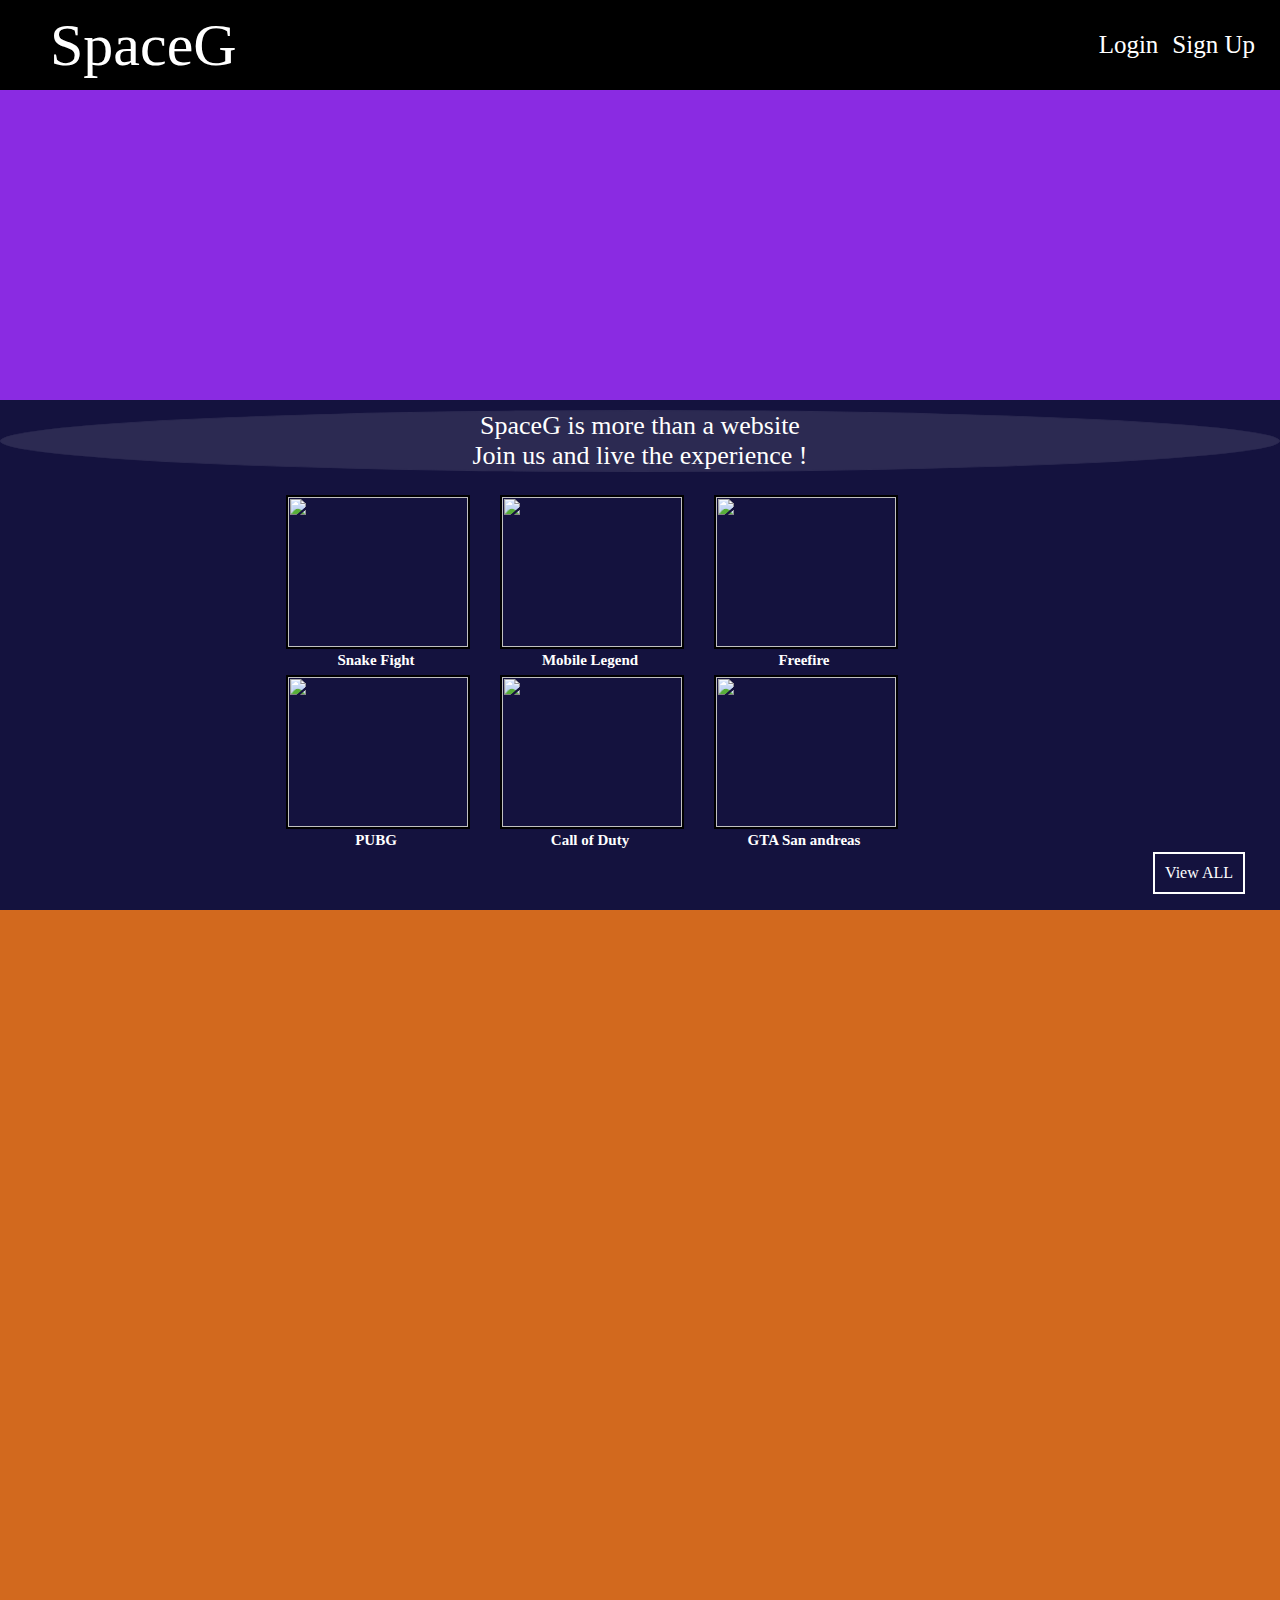
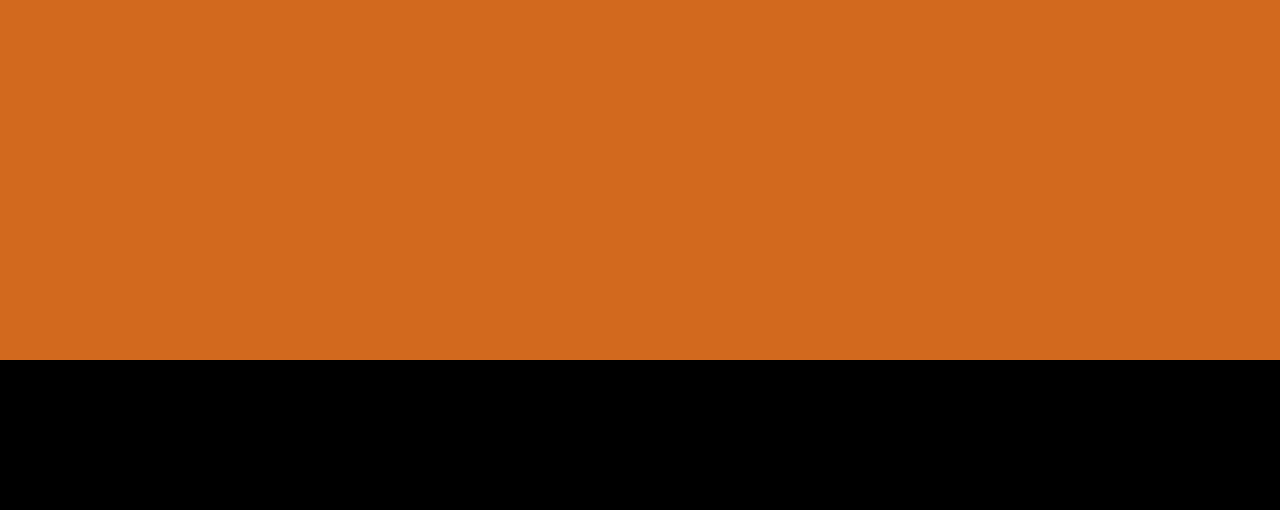
==== index.html @ 586d2398 "basics of index page" ====
<!DOCTYPE html>

<html>
    <head>
        <title>SpaceG</title>
        <link rel="stylesheet" href="css/style.css" >
    </head>

    <body>
        <header>
            <nav>
                <div id="logo">
                    SpaceG
                </div>
                <ul>
                    <li>Login</li>
                    <li>Sign Up</li>
                </ul>
            </nav>

        </header>
        <section class="games">
            <div id="slogan">
                <p>
                    SpaceG is more than a website<br>
                    Join us and live the experience !
                </p>
            </div>

            <div class="GameGrid">

                <div class="game">
                    <img src="" height="150px" width="180px">
                    <h4>Snake Fight</h4>
                </div>
                <div class="game">
                    <img src="" height="150px" width="180px">
                    <h4>Mobile Legend</h4>
                </div>
                <div class="game">
                    <img src="" height="150px" width="180px">
                    <h4>Freefire</h4>
                </div>
                <div class="game">
                    <img src="" height="150px" width="180px">
                    <h4>PUBG</h4>
                </div>
                <div class="game">
                    <img src="" height="150px" width="180px">
                    <h4>Call of Duty</h4>
                </div>
                <div class="game">
                    <img src="" height="150px" width="180px">
                    <h4>GTA San andreas</h4>
                </div>

            </div>
            <div id="viewall">
                View ALL
            </div>

        </section>
        
        <section class="advantages">

        </section>
        <section class="whyus">

        </section>
        <section class="contactus">

        </section>
        <footer>

        </footer>
    </body>
</html>
---- css/style.css ----
body{
    margin: 0;
}
header{
    height:400px;
    background-color: blueviolet;
}
nav{
    height: 90px;
    width: 100%;
    background-color:black ;
    color: white;
    display: flex;
    justify-content: space-between;
    align-items: center;

}
nav ul{
    margin: 0 20px;
}
nav ul li{
    display: inline-block;
    padding: 5px;
    font-size: 25px;
}
#logo{
   font-size: 60px;
   margin: 10px 50px;
   padding: 0px;
   color: white;
}
section{
    height: 350px;
    background-color:chocolate;
    
}

.games{
    height: 500px;
    background-color: #14123E;
    color: white;
    padding-top:10px ;
    
    
}
#slogan{
    border:solid #2C2A52 1px;
    border-radius: 50%;
    text-align: center;
    background-color: #2C2A52;
    height: 50px;
    padding-bottom:10px;
    
}
#slogan p{
    font-size: 26px;
    display: inline;

}

.GameGrid{
  
   width: 800px;
   margin-left: 20%;
   margin-top:20px;
   
   
}
.game{
    height: 180px;
    width: 180px;
    align-content: center;
    
    text-align: center;
    display: inline-block;
    margin-left: 30px;

}
.game h4{
    display: inline;
    align-content: center;
    font-size:15px;
}

.game img{
    border:black 2px solid;
}
#viewall{
    float: right;
    padding:10px;
    margin-right: 35px;
    border:white 2px solid;

}
footer{
    height: 150px;
    background-color: black;
}
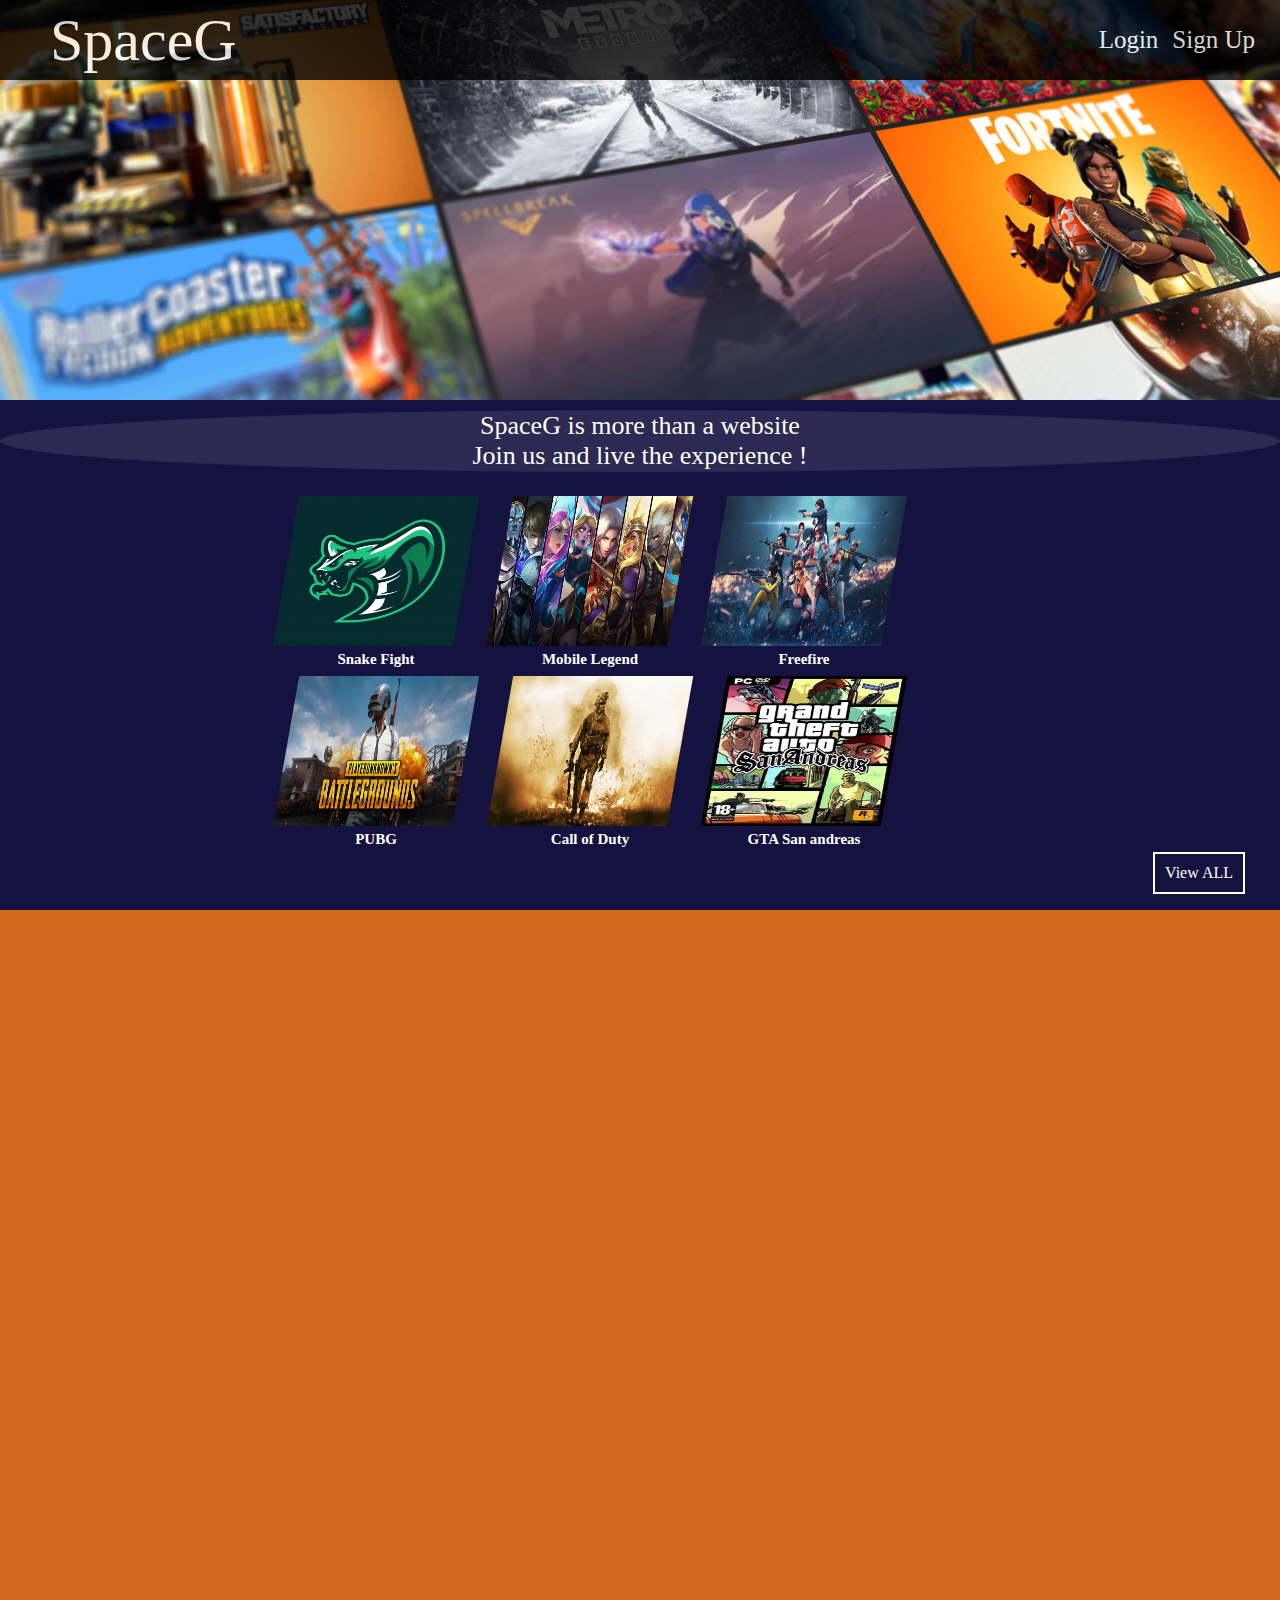
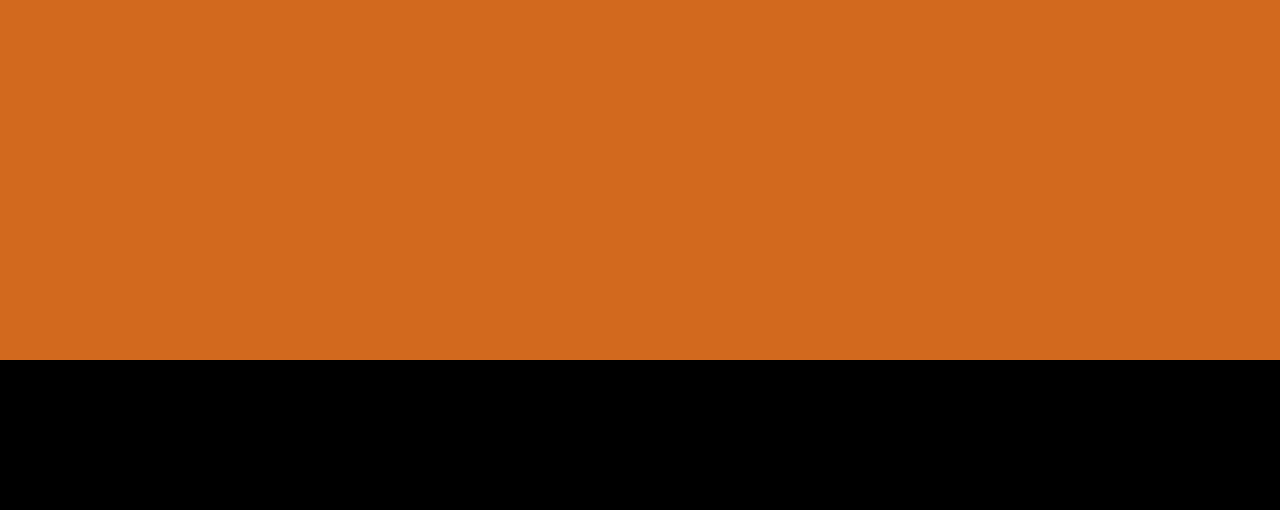
==== commit 1e6b5eb8: "header and game section half Done" ====
--- a/index.html
+++ b/index.html
@@ -19,7 +19,7 @@
             </nav>
 
         </header>
-        <section class="games">
+        <section class="gamesection">
             <div id="slogan">
                 <p>
                     SpaceG is more than a website<br>
@@ -30,27 +30,27 @@
             <div class="GameGrid">
 
                 <div class="game">
-                    <img src="" height="150px" width="180px">
+                    <img src="images/snaky.jpg" height="150px" width="180px">
                     <h4>Snake Fight</h4>
                 </div>
                 <div class="game">
-                    <img src="" height="150px" width="180px">
+                    <img src="images/mobileLegend.jpg" height="150px" width="180px">
                     <h4>Mobile Legend</h4>
                 </div>
                 <div class="game">
-                    <img src="" height="150px" width="180px">
+                    <img src="images/freefire.png" height="150px" width="180px">
                     <h4>Freefire</h4>
                 </div>
                 <div class="game">
-                    <img src="" height="150px" width="180px">
+                    <img src="images/pubg.jpg" height="150px" width="180px">
                     <h4>PUBG</h4>
                 </div>
                 <div class="game">
-                    <img src="" height="150px" width="180px">
+                    <img src="images/callofdutymoderanwarfare.jpg" height="150px" width="180px">
                     <h4>Call of Duty</h4>
                 </div>
                 <div class="game">
-                    <img src="" height="150px" width="180px">
+                    <img src="images/GTA.jpg" height="150px" width="180px">
                     <h4>GTA San andreas</h4>
                 </div>
 
--- a/css/style.css
+++ b/css/style.css
@@ -3,16 +3,25 @@
 }
 header{
     height:400px;
-    background-color: blueviolet;
+    
+    background-image: url(../images/slide.jpg);
+    background-position: center center;
+    /* Background image doesn't tile */
+    background-repeat: no-repeat;
+
+  background-size: cover;
+  
+  background-color: #464646;
 }
 nav{
-    height: 90px;
+    height: 80px;
     width: 100%;
     background-color:black ;
     color: white;
     display: flex;
     justify-content: space-between;
     align-items: center;
+    opacity: 80%;
 
 }
 nav ul{
@@ -35,7 +44,7 @@
     
 }
 
-.games{
+.gamesection{
     height: 500px;
     background-color: #14123E;
     color: white;
@@ -83,7 +92,8 @@
 }
 
 .game img{
-    border:black 2px solid;
+   
+    transform: skew(-10deg);
 }
 #viewall{
     float: right;
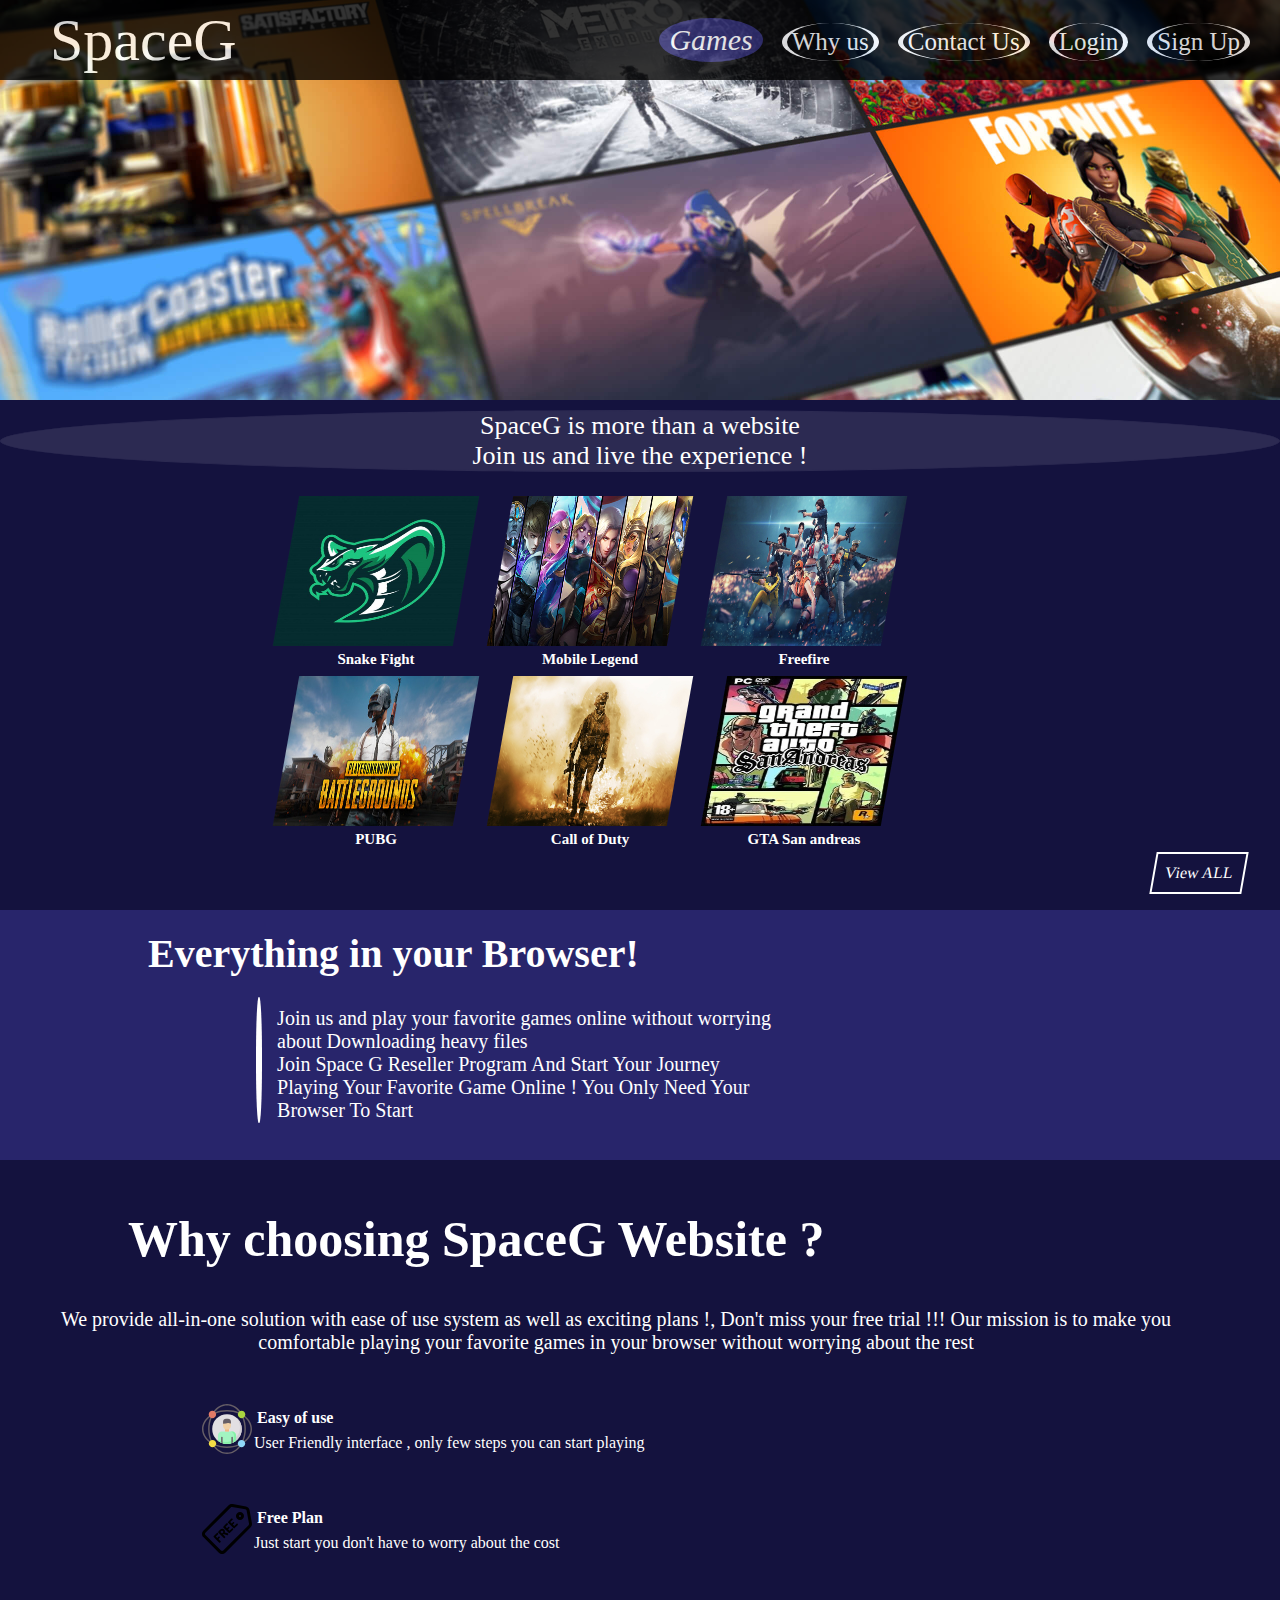
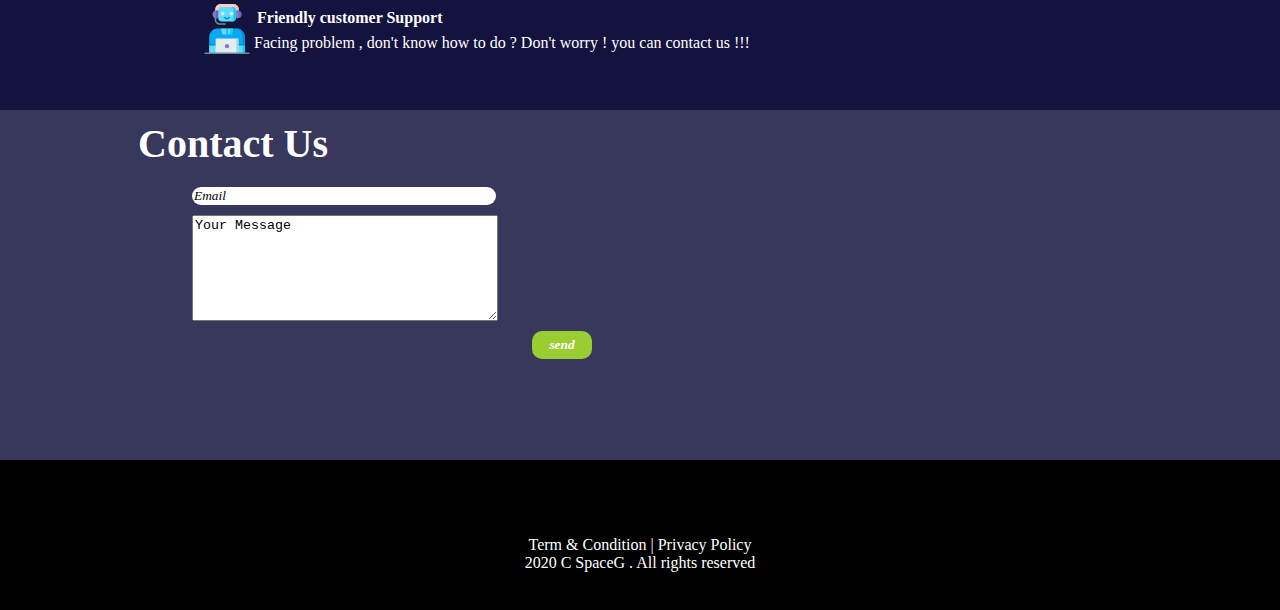
==== commit d84c9aa5: "gameBoard page Done" ====
--- a/index.html
+++ b/index.html
@@ -13,6 +13,9 @@
                     SpaceG
                 </div>
                 <ul>
+                    <li class="active">Games</li>
+                    <li>Why us</li>
+                    <li>Contact Us</li>
                     <li>Login</li>
                     <li>Sign Up</li>
                 </ul>
@@ -62,16 +65,53 @@
         </section>
         
         <section class="advantages">
-
+            <h1>Everything in your Browser!</h1>
+            <div id="line"></div>
+            <div id="benefits">
+                <p>
+                    Join us and play your favorite games online without 
+                    worrying about Downloading heavy files<br>
+                    Join Space G Reseller Program And Start Your Journey Playing Your Favorite 
+                    Game Online ! You Only Need Your Browser To Start 
+                </p>
+            </div>
         </section>
         <section class="whyus">
-
+            <h1>Why choosing SpaceG Website ?</h1>
+            <p id="weprovide">We provide all-in-one solution with ease of use system as well as exciting plans !, Don't miss your free trial !!!
+                Our mission is to make you comfortable playing your favorite games in your browser without worrying about the rest 
+            </p>
+            <div id="threeBenefits">
+                <div class="benef">
+                    <img src="icons/user-experience.svg" height="50px" width="50px">
+                    <h4>Easy of use</h4>
+                    <p>User Friendly interface , only few steps you can start playing</p>
+                </div>
+                <div class="benef">
+                    <img src="icons/free.svg" height="50px" width="50px">
+                    <h4>Free Plan</h4>
+                    <p>Just start you don't have to worry about the cost</p>
+                </div>
+                <div class="benef">
+                    <img src="icons/bot.svg" height="50px" width="50px">
+                    <h4>Friendly customer Support</h4>
+                    <p>Facing problem , don't know how to do ? Don't worry ! you can contact us !!!</p>
+                </div>
+            </div>
         </section>
         <section class="contactus">
-
+            <h1>Contact Us</h1>
+            <form>
+            <input class="inputus" type="email" value="Email">
+            <textarea class="inputus" id="message" rows="10" cols="100">Your Message</textarea>
+            <input class ="button" type="button" value="send">
+        </form>
         </section>
         <footer>
-
+            <div>
+            <p>Term & Condition | Privacy Policy<br>
+            2020 C SpaceG . All rights reserved </p>
+        </div>
         </footer>
     </body>
 </html>--- a/css/style.css
+++ b/css/style.css
@@ -1,5 +1,11 @@
 body{
-    margin: 0;
+    width: 100%;
+    height: 100%;
+    margin: 0px;
+    padding: 0px;
+    overflow-x: hidden;
+    background-color: violet;
+    font-family: 'verdana';
 }
 header{
     height:400px;
@@ -24,13 +30,49 @@
     opacity: 80%;
 
 }
+#profil{
+    margin-right:5% ;
+    list-style: none;
+    width: 130px;
+    border:yellow solid 2px;
+}
+#profil img{
+    float: right;
+    cursor: pointer;
+}
+#profil li{
+    float: left;
+    font-size: 15px;
+    cursor: pointer;
+}
+#profil a{
+    text-align: center;
+    font-size: 10px;
+    display: inline-block;
+    color: white;
+    margin-left: 20px;
+}
+
 nav ul{
-    margin: 0 20px;
+    margin: 0 30px 0px;
+    
+
 }
 nav ul li{
     display: inline-block;
+    margin-left:15px;
     padding: 5px;
     font-size: 25px;
+    cursor: pointer;
+    border-left: solid 5px white;
+    border-right: solid 5px white;
+    border-radius: 100%;
+}
+.active{
+    background-color: #28256B;
+    border-color: #28256B;
+    font-style: oblique;
+    font-size: 30px;
 }
 #logo{
    font-size: 60px;
@@ -66,7 +108,33 @@
     display: inline;
 
 }
-
+#searchBar{
+    margin-top:20px;
+      
+}
+#searchBar span{
+    text-decoration: underline;
+    cursor: pointer;
+}
+.search{
+    border-radius: 10px;
+    border-style: none;
+    width: 300px;
+    padding: 5px;
+    font-style: italic;
+    font-size:20px;
+    color: grey;
+    
+}
+.triangle-down {
+	width: 0;
+	height: 0;
+	border-left: 5px solid transparent;
+	border-right: 5px solid transparent;
+    border-top: 10px solid white;
+    display: inline-block;
+    cursor: pointer;
+}
 .GameGrid{
   
    width: 800px;
@@ -100,9 +168,172 @@
     padding:10px;
     margin-right: 35px;
     border:white 2px solid;
-
-}
+    transform: skew(-10deg);
+    cursor: pointer;
+}
+
+.advantages{
+    background-color: #28256B;
+    color: white;
+    height: 250px;
+    
+
+}
+.advantages h1{
+    display: block;
+    font-size:40px;
+    padding:20px;
+    margin:0px;
+    margin-left:10%;
+    
+}
+
+#line{
+    border: solid 3px white ;
+    border-radius: 45%;
+    height: 120px;
+    width: 0.1px;
+    margin-left: 20%;
+ 
+    float: left;
+}
+#benefits{  
+    
+    display: inline-block;
+    width: 500px;
+    padding-left:15px;
+    margin-top:10px;
+     
+}
+
+.advantages p{
+  
+    font-size:20px; 
+    display: inline;
+   
+}
+
+
+
+.whyus{
+    background-color: #14123E;
+    color:white;
+    height: 500px;
+    padding-top:50px ;
+}
+.whyus h1{
+    margin: 0 10% 0;
+    font-size:50px;
+}
+
+#weprovide{
+    display: inline-block;
+    font-size: 20px;
+    padding: 20px 40px 20px;
+   text-align: center;
+    width: 90%;
+    align-items: center;
+    /*border:solid 2px black;*/
+   
+}
+
+#threeBenefits{
+    /*border:solid 2px black;*/
+    width: 100%;
+   
+    float: left;
+    margin-left:15%;
+    
+}
+.benef{
+   
+    width: 80%;
+    height: 80px;
+    padding: 10px;
+
+}
+.benef img{
+    
+    
+    float: left;
+}
+.benef h4{
+    
+   
+    padding:5px;
+    margin:0px;
+    float: left;
+    width: 80%;
+}
+.benef p{
+    display: inline-flex;
+ 
+    padding: 2px;
+    margin:0 ;
+    
+    
+}
+.contactus{
+    background-color:#38375C;
+    color:white
+    
+}
+
+.contactus h1{
+    margin: 0 10% 0;
+    padding: 10px;
+    font-size: 40px;;
+}
+form{
+    width: 400px;
+ 
+    margin-left:15%;
+    
+}
+.contactus input{
+    
+    
+    margin-top:10px;
+    font-family: 'verdana';
+    font-style: italic;
+    border-radius: 10px;
+    border-style: none;
+    display: block;
+}
+.inputus{
+    width: 300px;
+    margin-top:10px;
+}
+#message{
+    display: block;
+    margin-top:10px;
+    height: 100px;
+    text-align: start;
+}
+.button{
+    float: right;
+    width: 60px;
+    padding:6px;
+    background-color: yellowgreen;
+    display: block;
+    color: white;
+    font-weight: bold;
+    font-style: italic;
+    cursor: pointer;
+    
+    
+}
+
 footer{
     height: 150px;
     background-color: black;
-}+    color: white;
+}
+footer div{
+    text-align: center;
+    padding-top:60px;
+}
+footer div p{
+    display: inline-block;
+    
+}
